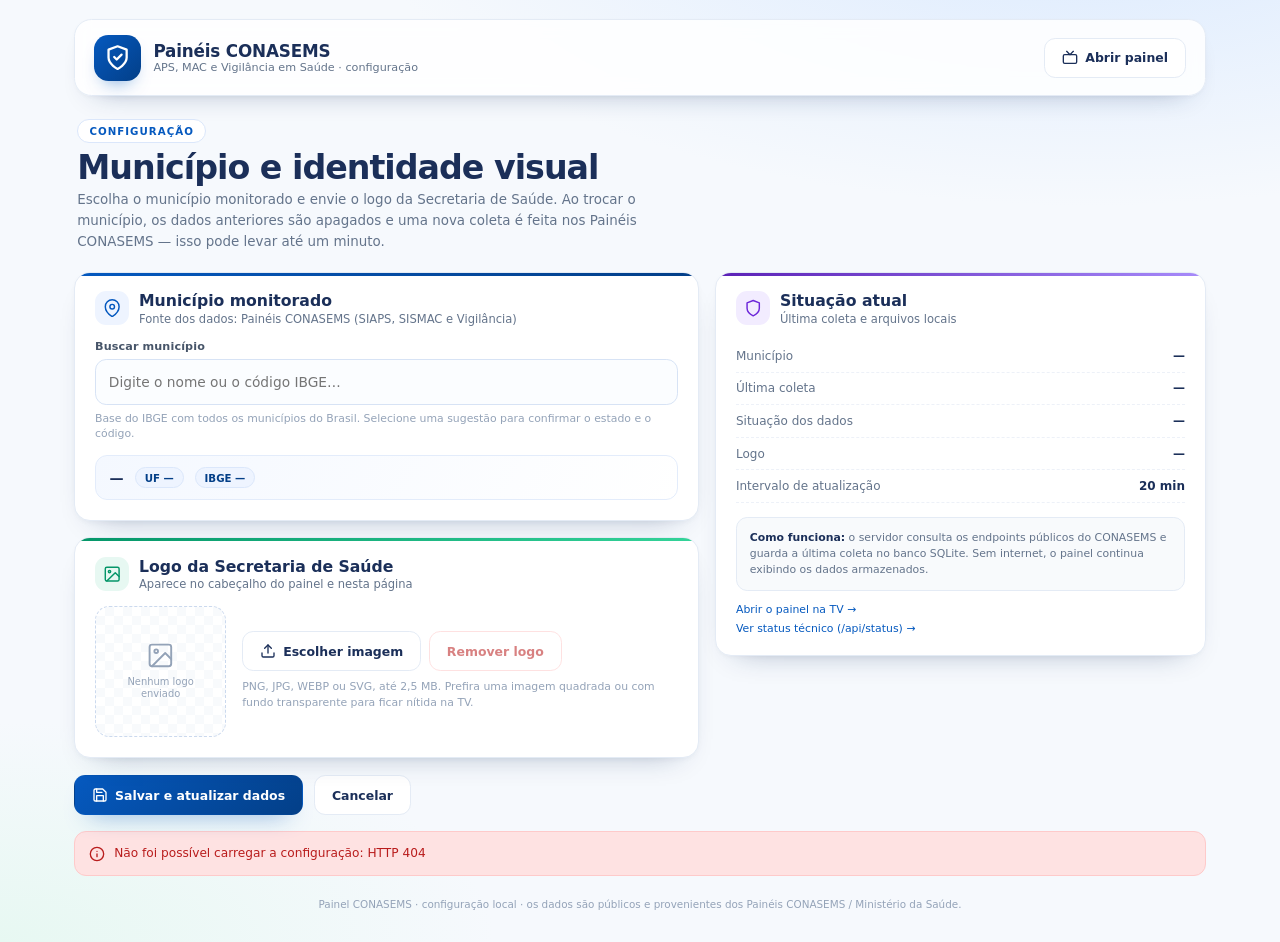
==== config.html @ da2ef795 "Adiciona configuracao de municipio e logo, Docker e documentacao" ====
<!DOCTYPE html>
<html lang="pt-BR">
<head>
<meta charset="utf-8">
<meta name="viewport" content="width=device-width, initial-scale=1">
<title>Configuração · Painel CONASEMS</title>
<meta name="robots" content="noindex">
<style>
  :root {
    --azul: #0559bf;
    --azul-escuro: #033f88;
    --marinho: #1b2f59;
    --azul-fundo: #eef4ff;
    --verde: #10b981;
    --verde-claro: #d1fae5;
    --amarelo: #eab308;
    --amarelo-claro: #fef3c7;
    --vermelho: #ef4444;
    --vermelho-claro: #fee2e2;
    --texto: #0f172a;
    --texto-suave: #64748b;
    --texto-fraco: #94a3b8;
    --linha: #e4ebf5;
    --fundo: #f6f9fd;
    --cartao: #ffffff;
    --raio: 1rem;
    --sombra: 0 14px 30px -22px rgba(15, 45, 90, .45), 0 2px 6px -2px rgba(15, 45, 90, .06);
    --fonte: "Inter", "Segoe UI", system-ui, -apple-system, Roboto, Arial, sans-serif;
    --fonte-titulo: "Outfit", "Inter", "Segoe UI Semibold", "Segoe UI", system-ui, sans-serif;
    --gradiente: linear-gradient(135deg, #0559bf 0%, #033f88 100%);
  }
  * { box-sizing: border-box; }
  html, body { margin: 0; min-height: 100%; }
  body {
    font-family: var(--fonte);
    color: var(--texto);
    background:
      radial-gradient(1200px 500px at 85% -10%, #dbeafe 0%, transparent 60%),
      radial-gradient(900px 400px at 0% 100%, #e7f8f2 0%, transparent 55%),
      var(--fundo);
    -webkit-font-smoothing: antialiased;
  }
  .pagina { max-width: 1180px; margin: 0 auto; padding: 1.2rem 1.5rem 2rem; }
  .topo {
    display: flex; align-items: center; justify-content: space-between; gap: 1rem;
    padding: .9rem 1.2rem; margin-bottom: 1.4rem;
    background: rgba(255,255,255,.85); backdrop-filter: blur(8px);
    border: 1px solid var(--linha); border-radius: 1.1rem; box-shadow: var(--sombra);
  }
  .marca { display: flex; align-items: center; gap: .8rem; min-width: 0; }
  .marca-simbolo {
    width: 2.9rem; height: 2.9rem; border-radius: .9rem; flex: none;
    background: var(--gradiente); color: #fff;
    display: grid; place-items: center; overflow: hidden;
    box-shadow: 0 10px 20px -12px rgba(5, 89, 191, .8);
  }
  .marca-simbolo svg { width: 1.7rem; height: 1.7rem; fill: none; stroke: currentColor; stroke-width: 2; stroke-linecap: round; stroke-linejoin: round; }
  .marca-simbolo img { width: 100%; height: 100%; object-fit: contain; background: #fff; }
  .marca-texto { display: flex; flex-direction: column; line-height: 1.2; min-width: 0; }
  .marca-texto strong { font-family: var(--fonte-titulo); font-size: 1.05rem; color: var(--marinho); font-weight: 700; letter-spacing: -.01em; }
  .marca-texto span { font-size: .7rem; color: var(--texto-suave); }
  .botao {
    display: inline-flex; align-items: center; justify-content: center; gap: .45rem;
    min-height: 2.5rem; padding: .55rem 1.05rem; border-radius: .7rem;
    border: 1px solid transparent; font-family: inherit; font-size: .78rem; font-weight: 700;
    cursor: pointer; text-decoration: none; transition: all .18s ease;
  }
  .botao.primario { background: var(--gradiente); color: #fff; box-shadow: 0 12px 24px -16px rgba(5,89,191,.9); }
  .botao.primario:hover { filter: brightness(1.06); transform: translateY(-1px); }
  .botao.secundario { background: #fff; border-color: var(--linha); color: var(--marinho); }
  .botao.secundario:hover { border-color: #c7dcff; color: var(--azul); background: #f8fbff; }
  .botao.perigo { background: #fff; border-color: #fecaca; color: #b91c1c; }
  .botao.perigo:hover { background: #fff5f5; }
  .botao:disabled { opacity: .55; cursor: not-allowed; transform: none; }
  .botao svg { width: 1rem; height: 1rem; fill: none; stroke: currentColor; stroke-width: 2; stroke-linecap: round; stroke-linejoin: round; }
  .introducao { margin: 0 .2rem 1.2rem; }
  .etiqueta {
    display: inline-flex; align-items: center; gap: .4rem;
    padding: .32rem .7rem; border-radius: 999px;
    background: #fff; border: 1px solid #dbe7fb; color: var(--azul);
    font-size: .64rem; font-weight: 800; letter-spacing: .1em; text-transform: uppercase;
  }
  .introducao h1 {
    font-family: var(--fonte-titulo); font-size: clamp(1.6rem, 2.6vw, 2.35rem);
    letter-spacing: -.03em; color: var(--marinho); margin: .5rem 0 .25rem; line-height: 1.05;
  }
  .introducao p { margin: 0; max-width: 70ch; color: var(--texto-suave); font-size: .84rem; line-height: 1.55; }
  .grade { display: grid; grid-template-columns: minmax(0, 1.12fr) minmax(0, .88fr); gap: 1rem; align-items: start; }
  .coluna { display: flex; flex-direction: column; gap: 1rem; min-width: 0; }
  .cartao {
    position: relative; background: var(--cartao); border: 1px solid var(--linha);
    border-radius: var(--raio); box-shadow: var(--sombra); padding: 1.15rem 1.25rem 1.25rem;
    overflow: hidden;
  }
  .cartao::after {
    content: ""; position: absolute; inset: 0 0 auto 0; height: 3px;
    background: var(--destaque, var(--gradiente));
  }
  .cartao.verde { --destaque: linear-gradient(90deg, #059669, #34d399); }
  .cartao.roxo { --destaque: linear-gradient(90deg, #5b21b6, #a78bfa); }
  .cartao.amarelo { --destaque: linear-gradient(90deg, #d97706, #fbbf24); }
  .cartao-topo { display: flex; align-items: center; gap: .6rem; margin-bottom: .9rem; }
  .icone-caixa {
    width: 2.15rem; height: 2.15rem; border-radius: .7rem; flex: none;
    display: grid; place-items: center; background: var(--azul-fundo); color: var(--azul);
  }
  .icone-caixa svg { width: 1.15rem; height: 1.15rem; fill: none; stroke: currentColor; stroke-width: 1.9; stroke-linecap: round; stroke-linejoin: round; }
  .icone-caixa.verde { background: #e7f8f2; color: #059669; }
  .icone-caixa.roxo { background: #f2ecff; color: #6d28d9; }
  .cartao-titulo { font-family: var(--fonte-titulo); font-size: .98rem; font-weight: 700; color: var(--marinho); }
  .cartao-sub { font-size: .72rem; color: var(--texto-suave); margin-top: .1rem; }
  .campo { display: flex; flex-direction: column; gap: .35rem; }
  .campo label { font-size: .7rem; font-weight: 700; color: #475569; letter-spacing: .01em; }
  .campo input[type="text"] {
    width: 100%; min-height: 2.9rem; padding: .65rem .8rem;
    border: 1px solid #d7e3f5; border-radius: .7rem; background: #fbfdff;
    font-family: inherit; font-size: .86rem; color: var(--texto); outline: none;
    transition: border-color .18s ease, box-shadow .18s ease;
  }
  .campo input[type="text"]:focus { border-color: #8bb8f5; box-shadow: 0 0 0 4px rgba(5,89,191,.1); background: #fff; }
  .ajuda { font-size: .68rem; color: var(--texto-fraco); line-height: 1.45; }
  .selecionado {
    display: flex; align-items: center; gap: .7rem; flex-wrap: wrap;
    margin-top: .8rem; padding: .7rem .85rem;
    border: 1px solid #e3ecfb; border-radius: .75rem;
    background: linear-gradient(120deg, #f4f8ff, #ffffff);
  }
  .selecionado .nome { font-weight: 800; color: var(--marinho); font-size: .88rem; }
  .pilula {
    display: inline-flex; align-items: center; gap: .3rem;
    padding: .22rem .55rem; border-radius: 999px;
    font-size: .64rem; font-weight: 700; background: var(--azul-fundo);
    color: var(--azul-escuro); border: 1px solid #dbe7fb;
  }
  .logo-area { display: flex; align-items: center; gap: 1rem; flex-wrap: wrap; }
  .logo-preview {
    width: 8.2rem; height: 8.2rem; flex: none; border-radius: .9rem;
    border: 1px dashed #cbd9ee; background:
      linear-gradient(45deg, #f8fafc 25%, transparent 25%, transparent 75%, #f8fafc 75%) 0 0 / 18px 18px,
      linear-gradient(45deg, #f8fafc 25%, transparent 25%, transparent 75%, #f8fafc 75%) 9px 9px / 18px 18px,
      #fff;
    display: grid; place-items: center; overflow: hidden; position: relative;
  }
  .logo-preview img { width: 100%; height: 100%; object-fit: contain; padding: .35rem; background: #fff; }
  .logo-vazio { display: flex; flex-direction: column; align-items: center; gap: .35rem; color: var(--texto-fraco); text-align: center; padding: .5rem; }
  .logo-vazio svg { width: 1.8rem; height: 1.8rem; fill: none; stroke: currentColor; stroke-width: 1.6; stroke-linecap: round; stroke-linejoin: round; }
  .logo-vazio span { font-size: .62rem; line-height: 1.3; }
  .logo-controles { display: flex; flex-direction: column; gap: .5rem; flex: 1; min-width: 12rem; }
  .linha-botoes { display: flex; gap: .5rem; flex-wrap: wrap; }
  .acoes { display: flex; align-items: center; gap: .7rem; flex-wrap: wrap; margin-top: 1.1rem; }
  .acoes .espaco { flex: 1; }
  .mensagem {
    display: none; align-items: flex-start; gap: .55rem; margin-top: 1rem;
    padding: .75rem .9rem; border-radius: .75rem; font-size: .76rem; line-height: 1.5;
    border: 1px solid transparent;
  }
  .mensagem.visivel { display: flex; }
  .mensagem svg { width: 1rem; height: 1rem; flex: none; margin-top: .1rem; fill: none; stroke: currentColor; stroke-width: 2; stroke-linecap: round; stroke-linejoin: round; }
  .mensagem.info { background: var(--azul-fundo); border-color: #dbe7fb; color: var(--azul-escuro); }
  .mensagem.sucesso { background: var(--verde-claro); border-color: #a7f3d0; color: #047857; }
  .mensagem.aviso { background: var(--amarelo-claro); border-color: #fde68a; color: #b45309; }
  .mensagem.erro { background: var(--vermelho-claro); border-color: #fecaca; color: #b91c1c; }
  .resumo { position: sticky; top: 1rem; }
  .resumo .linha { display: flex; align-items: baseline; justify-content: space-between; gap: .8rem; padding: .55rem 0; border-bottom: 1px dashed #edf1f8; font-size: .75rem; }
  .resumo .linha:last-of-type { border-bottom: none; }
  .resumo .rotulo { color: var(--texto-suave); }
  .resumo .valor { font-weight: 700; color: var(--marinho); text-align: right; }
  .status-dado {
    display: inline-flex; align-items: center; gap: .35rem;
    padding: .2rem .55rem; border-radius: 999px; font-size: .62rem; font-weight: 800;
    background: var(--verde-claro); color: #047857; border: 1px solid #a7f3d0;
  }
  .status-dado.parcial { background: var(--amarelo-claro); color: #b45309; border-color: #fde68a; }
  .status-dado.erro { background: var(--vermelho-claro); color: #b91c1c; border-color: #fecaca; }
  .nota { margin-top: .9rem; padding: .7rem .8rem; border-radius: .7rem; background: #f8fafc; border: 1px solid var(--linha); font-size: .68rem; color: var(--texto-suave); line-height: 1.5; }
  .nota b { color: var(--marinho); }
  .enderecos { display: flex; flex-direction: column; gap: .35rem; margin-top: .8rem; font-size: .68rem; }
  .enderecos a { color: var(--azul); text-decoration: none; word-break: break-all; }
  .enderecos a:hover { text-decoration: underline; }
  .rodape { margin-top: 1.4rem; text-align: center; font-size: .65rem; color: var(--texto-fraco); }
  .girando { animation: girar 1s linear infinite; }
  @keyframes girar { to { transform: rotate(360deg); } }
  @media (max-width: 880px) {
    .grade { grid-template-columns: 1fr; }
    .resumo { position: static; }
    .pagina { padding: 1rem; }
    .topo { flex-wrap: wrap; }
  }
</style>
</head>
<body>
<div class="pagina">

  <header class="topo">
    <div class="marca">
      <div class="marca-simbolo" id="marca-simbolo">
        <svg viewBox="0 0 24 24" aria-hidden="true"><path d="M12 22s8-4 8-10V5l-8-3-8 3v7c0 6 8 10 8 10z"/><polyline points="9 11.5 11.2 13.7 15.5 9.4"/></svg>
      </div>
      <div class="marca-texto">
        <strong>Painéis CONASEMS</strong>
        <span>APS, MAC e Vigilância em Saúde · configuração</span>
      </div>
    </div>
    <a class="botao secundario" href="./">
      <svg viewBox="0 0 24 24" aria-hidden="true"><rect x="2" y="7" width="20" height="13" rx="2"/><polyline points="17 2 12 7 7 2"/></svg>
      Abrir painel
    </a>
  </header>

  <div class="introducao">
    <span class="etiqueta">Configuração</span>
    <h1>Município e identidade visual</h1>
    <p>Escolha o município monitorado e envie o logo da Secretaria de Saúde. Ao trocar o município, os dados
      anteriores são apagados e uma nova coleta é feita nos Painéis CONASEMS — isso pode levar até um minuto.</p>
  </div>

  <form id="formulario" autocomplete="off">
    <div class="grade">
      <div class="coluna">

        <section class="cartao">
          <div class="cartao-topo">
            <div class="icone-caixa">
              <svg viewBox="0 0 24 24" aria-hidden="true"><path d="M21 10c0 7-9 13-9 13s-9-6-9-13a9 9 0 0 1 18 0z"/><circle cx="12" cy="10" r="3"/></svg>
            </div>
            <div>
              <div class="cartao-titulo">Município monitorado</div>
              <div class="cartao-sub">Fonte dos dados: Painéis CONASEMS (SIAPS, SISMAC e Vigilância)</div>
            </div>
          </div>

          <div class="campo">
            <label for="municipio">Buscar município</label>
            <input type="text" id="municipio" name="municipio" list="lista-municipios"
                   placeholder="Digite o nome ou o código IBGE…" spellcheck="false">
            <datalist id="lista-municipios"></datalist>
            <span class="ajuda">Base do IBGE com todos os municípios do Brasil. Selecione uma sugestão para
              confirmar o estado e o código.</span>
          </div>

          <div class="selecionado" id="selecionado">
            <span class="nome" id="sel-nome">—</span>
            <span class="pilula" id="sel-uf">UF —</span>
            <span class="pilula" id="sel-ibge">IBGE —</span>
          </div>
        </section>

        <section class="cartao verde">
          <div class="cartao-topo">
            <div class="icone-caixa verde">
              <svg viewBox="0 0 24 24" aria-hidden="true"><rect x="3" y="3" width="18" height="18" rx="2"/><circle cx="8.5" cy="8.5" r="1.5"/><polyline points="21 15 16 10 5 21"/></svg>
            </div>
            <div>
              <div class="cartao-titulo">Logo da Secretaria de Saúde</div>
              <div class="cartao-sub">Aparece no cabeçalho do painel e nesta página</div>
            </div>
          </div>

          <div class="logo-area">
            <div class="logo-preview" id="logo-preview">
              <div class="logo-vazio" id="logo-vazio">
                <svg viewBox="0 0 24 24" aria-hidden="true"><rect x="3" y="3" width="18" height="18" rx="2"/><circle cx="8.5" cy="8.5" r="1.5"/><polyline points="21 15 16 10 5 21"/></svg>
                <span>Nenhum logo<br>enviado</span>
              </div>
              <img id="logo-img" alt="Pré-visualização do logo" hidden>
            </div>

            <div class="logo-controles">
              <input type="file" id="arquivo-logo" accept="image/png,image/jpeg,image/webp,image/svg+xml" hidden>
              <div class="linha-botoes">
                <button type="button" class="botao secundario" id="btn-escolher">
                  <svg viewBox="0 0 24 24" aria-hidden="true"><path d="M21 15v4a2 2 0 0 1-2 2H5a2 2 0 0 1-2-2v-4"/><polyline points="17 8 12 3 7 8"/><line x1="12" y1="3" x2="12" y2="15"/></svg>
                  Escolher imagem
                </button>
                <button type="button" class="botao perigo" id="btn-remover" disabled>
                  Remover logo
                </button>
              </div>
              <span class="ajuda">PNG, JPG, WEBP ou SVG, até 2,5 MB. Prefira uma imagem quadrada ou com fundo
                transparente para ficar nítida na TV.</span>
            </div>
          </div>
        </section>

      </div>

      <aside class="cartao roxo resumo">
        <div class="cartao-topo">
          <div class="icone-caixa roxo">
            <svg viewBox="0 0 24 24" aria-hidden="true"><path d="M12 22s8-4 8-10V5l-8-3-8 3v7c0 6 8 10 8 10z"/></svg>
          </div>
          <div>
            <div class="cartao-titulo">Situação atual</div>
            <div class="cartao-sub">Última coleta e arquivos locais</div>
          </div>
        </div>

        <div class="linha"><span class="rotulo">Município</span><span class="valor" id="info-municipio">—</span></div>
        <div class="linha"><span class="rotulo">Última coleta</span><span class="valor" id="info-coleta">—</span></div>
        <div class="linha"><span class="rotulo">Situação dos dados</span><span class="valor" id="info-status">—</span></div>
        <div class="linha"><span class="rotulo">Logo</span><span class="valor" id="info-logo">—</span></div>
        <div class="linha"><span class="rotulo">Intervalo de atualização</span><span class="valor" id="info-intervalo">20 min</span></div>

        <div class="nota">
          <b>Como funciona:</b> o servidor consulta os endpoints públicos do CONASEMS e guarda a última coleta no
          banco SQLite. Sem internet, o painel continua exibindo os dados armazenados.
        </div>
        <div class="enderecos">
          <a href="./" target="_blank" rel="noopener">Abrir o painel na TV →</a>
          <a href="/api/status" target="_blank" rel="noopener">Ver status técnico (/api/status) →</a>
        </div>
      </aside>
    </div>

    <div class="acoes">
      <button type="submit" class="botao primario" id="btn-salvar">
        <svg viewBox="0 0 24 24" aria-hidden="true"><path d="M19 21H5a2 2 0 0 1-2-2V5a2 2 0 0 1 2-2h11l5 5v11a2 2 0 0 1-2 2z"/><polyline points="17 21 17 13 7 13 7 21"/><polyline points="7 3 7 8 15 8"/></svg>
        Salvar e atualizar dados
      </button>
      <a class="botao secundario" href="./">Cancelar</a>
      <span class="espaco"></span>
      <span class="ajuda" id="aviso-coleta"></span>
    </div>

    <div class="mensagem" id="mensagem" role="status" aria-live="polite">
      <svg viewBox="0 0 24 24" aria-hidden="true"><circle cx="12" cy="12" r="10"/><line x1="12" y1="16" x2="12" y2="12"/><line x1="12" y1="8" x2="12.01" y2="8"/></svg>
      <span id="mensagem-texto"></span>
    </div>
  </form>

  <footer class="rodape">
    Painel CONASEMS · configuração local · os dados são públicos e provenientes dos Painéis CONASEMS / Ministério da Saúde.
  </footer>
</div>

<script>
(() => {
  'use strict';

  const $ = (sel) => document.querySelector(sel);
  const form = $('#formulario');
  const campo = $('#municipio');
  const lista = $('#lista-municipios');
  const selNome = $('#sel-nome');
  const selUf = $('#sel-uf');
  const selIbge = $('#sel-ibge');
  const preview = $('#logo-preview');
  const logoImg = $('#logo-img');
  const logoVazio = $('#logo-vazio');
  const arquivo = $('#arquivo-logo');
  const btnEscolher = $('#btn-escolher');
  const btnRemover = $('#btn-remover');
  const btnSalvar = $('#btn-salvar');
  const mensagem = $('#mensagem');
  const mensagemTexto = $('#mensagem-texto');
  const avisoColeta = $('#aviso-coleta');
  const marcaSimbolo = $('#marca-simbolo');

  const estado = {
    municipios: [],
    config: null,
    logoData: null,
    removerLogo: false,
    salvando: false,
  };

  const rotulo = (m) => `${m[1]} — ${m[2]} · ${m[0]}`;
  const nf = new Intl.NumberFormat('pt-BR');

  function mostrarMensagem(texto, tipo = 'info') {
    mensagem.className = `mensagem visivel ${tipo}`;
    mensagemTexto.textContent = texto;
  }

  function esconderMensagem() {
    mensagem.className = 'mensagem';
    mensagemTexto.textContent = '';
  }

  function formatarData(iso) {
    if (!iso) return '—';
    try {
      return new Date(iso).toLocaleString('pt-BR', { dateStyle: 'short', timeStyle: 'short' });
    } catch (erro) {
      return iso;
    }
  }

  function municipioDaEntrada() {
    const texto = campo.value.trim();
    if (!texto) return null;
    const exato = estado.municipios.find((m) => rotulo(m) === texto);
    if (exato) return exato;
    const codigos = texto.match(/\b\d{6,7}\b/g);
    if (codigos && codigos.length) {
      const codigo = codigos[codigos.length - 1];
      return estado.municipios.find((m) => m[0] === codigo) || null;
    }
    const nome = texto.toLowerCase();
    const porNome = estado.municipios.filter((m) => m[1].toLowerCase() === nome);
    return porNome.length === 1 ? porNome[0] : null;
  }

  function atualizarSelecionado() {
    const m = municipioDaEntrada();
    selNome.textContent = m ? m[1] : '—';
    selUf.textContent = m ? `UF ${m[2]}` : 'UF —';
    selIbge.textContent = m ? `IBGE ${m[0]}` : 'IBGE —';
    if (!m && campo.value.trim()) {
      selNome.textContent = 'Selecione uma sugestão da lista';
    }
  }

  function montarLista() {
    const fragmento = document.createDocumentFragment();
    estado.municipios.forEach((m) => {
      const opcao = document.createElement('option');
      opcao.value = rotulo(m);
      fragmento.appendChild(opcao);
    });
    lista.replaceChildren(fragmento);
  }

  function mostrarLogo(src) {
    if (!src) {
      logoImg.hidden = true;
      logoImg.removeAttribute('src');
      logoVazio.hidden = false;
      marcaSimbolo.querySelector('img')?.remove();
      return;
    }
    logoImg.src = src;
    logoImg.hidden = false;
    logoVazio.hidden = true;
  }

  function preencher(dados) {
    const cfg = dados.config || {};
    estado.config = cfg;
    const municipio = cfg.municipio || {};
    if (municipio.ibge) {
      const linha = estado.municipios.find((m) => m[0] === String(municipio.ibge));
      campo.value = linha ? rotulo(linha) : `${municipio.nome} — ${municipio.uf} · ${municipio.ibge}`;
    }
    atualizarSelecionado();

    $('#info-municipio').textContent = municipio.nome ? `${municipio.nome}/${municipio.uf}` : '—';
    $('#info-coleta').textContent = dados.geradoEm ? formatarData(dados.geradoEm) : 'sem dados';
    $('#info-logo').textContent = cfg.logo ? 'enviado' : 'padrão do painel';

    const status = $('#info-status');
    if (!dados.geradoEm) {
      status.innerHTML = '<span class="status-dado erro">sem dados</span>';
    } else if (dados.status === 'parcial' || (dados.avisos && dados.avisos.length)) {
      status.innerHTML = '<span class="status-dado parcial">parcial</span>';
    } else {
      status.innerHTML = '<span class="status-dado">ok</span>';
    }

    const versao = cfg.logoVersao ? `?v=${encodeURIComponent(cfg.logoVersao)}` : '';
    if (cfg.logo) {
      const src = `${cfg.logo}${versao}`;
      mostrarLogo(src);
      marcaSimbolo.innerHTML = `<img src="${src}" alt="Logo da Secretaria de Saúde">`;
      btnRemover.disabled = false;
    } else {
      mostrarLogo(null);
      btnRemover.disabled = true;
    }

    if (dados.avisos && dados.avisos.length) {
      mostrarMensagem(`Coleta concluída com ${dados.avisos.length} aviso(s): ${dados.avisos[0]}`, 'aviso');
    }
  }

  function lerArquivo(arquivoSelecionado) {
    if (!arquivoSelecionado) return;
    const tipos = ['image/png', 'image/jpeg', 'image/jpg', 'image/webp', 'image/svg+xml'];
    if (!tipos.includes(arquivoSelecionado.type)) {
      mostrarMensagem('Formato não suportado. Envie PNG, JPG, WEBP ou SVG.', 'erro');
      return;
    }
    if (arquivoSelecionado.size > 2_500_000) {
      mostrarMensagem('A imagem tem mais de 2,5 MB. Reduza o arquivo e tente novamente.', 'erro');
      return;
    }
    const leitor = new FileReader();
    leitor.onload = () => {
      estado.logoData = leitor.result;
      estado.removerLogo = false;
      mostrarLogo(leitor.result);
      btnRemover.disabled = false;
      mostrarMensagem('Logo carregado. Clique em “Salvar e atualizar dados” para aplicar.', 'info');
    };
    leitor.onerror = () => mostrarMensagem('Não foi possível ler a imagem.', 'erro');
    leitor.readAsDataURL(arquivoSelecionado);
  }

  async function carregar() {
    try {
      const [respostaConfig, respostaMunicipios] = await Promise.all([
        fetch('/api/config', { cache: 'no-store' }),
        fetch('/api/municipios', { cache: 'no-store' }),
      ]);
      if (!respostaConfig.ok) throw new Error(`HTTP ${respostaConfig.status}`);
      const dados = await respostaConfig.json();
      estado.municipios = await respostaMunicipios.json();
      montarLista();
      preencher(dados);
    } catch (erro) {
      mostrarMensagem(`Não foi possível carregar a configuração: ${erro.message}`, 'erro');
    }
  }

  async function salvar(evento) {
    evento.preventDefault();
    if (estado.salvando) return;
    const municipio = municipioDaEntrada();
    if (!municipio) {
      mostrarMensagem('Selecione um município válido na lista de sugestões.', 'erro');
      campo.focus();
      return;
    }

    estado.salvando = true;
    btnSalvar.disabled = true;
    btnSalvar.querySelector('svg')?.classList.add('girando');
    esconderMensagem();
    avisoColeta.textContent = 'Salvando e coletando os dados… isso pode levar até um minuto.';
    mostrarMensagem(`Salvando ${municipio[1]}/${municipio[2]} e consultando os Painéis CONASEMS…`, 'info');

    try {
      const resposta = await fetch('/api/config', {
        method: 'POST',
        headers: { 'Content-Type': 'application/json' },
        body: JSON.stringify({
          ibge: municipio[0],
          logoDataUrl: estado.logoData,
          removerLogo: estado.removerLogo,
        }),
      });
      const dados = await resposta.json();
      if (!resposta.ok) throw new Error(dados.erro || `Falha ao salvar (HTTP ${resposta.status}).`);

      estado.logoData = null;
      estado.removerLogo = false;
      await carregar();

      if (dados.ok) {
        const quando = dados.geradoEm ? formatarData(dados.geradoEm) : 'agora';
        mostrarMensagem(`Configuração salva. Dados de ${municipio[1]}/${municipio[2]} atualizados em ${quando}.`, 'sucesso');
      } else if (dados.erro) {
        mostrarMensagem(`Configuração salva, mas a coleta falhou: ${dados.erro}. Tente novamente em instantes.`, 'aviso');
      } else {
        mostrarMensagem('Configuração salva. A coleta será feita na próxima atualização.', 'aviso');
      }
      avisoColeta.textContent = 'Recarregue a TV para aplicar o novo logo e município.';
    } catch (erro) {
      mostrarMensagem(erro.message || 'Não foi possível salvar a configuração.', 'erro');
      avisoColeta.textContent = '';
    } finally {
      estado.salvando = false;
      btnSalvar.disabled = false;
      btnSalvar.querySelector('svg')?.classList.remove('girando');
    }
  }

  campo.addEventListener('input', () => {
    const m = municipioDaEntrada();
    atualizarSelecionado();
    if (m) esconderMensagem();
  });
  campo.addEventListener('change', atualizarSelecionado);

  btnEscolher.addEventListener('click', () => arquivo.click());
  arquivo.addEventListener('change', () => {
    lerArquivo(arquivo.files && arquivo.files[0]);
    arquivo.value = '';
  });
  btnRemover.addEventListener('click', () => {
    estado.logoData = null;
    estado.removerLogo = true;
    mostrarLogo(null);
    btnRemover.disabled = true;
    mostrarMensagem('O logo será removido ao salvar. Clique em “Salvar e atualizar dados”.', 'info');
  });

  form.addEventListener('submit', salvar);

  carregar();
})();
</script>
</body>
</html>
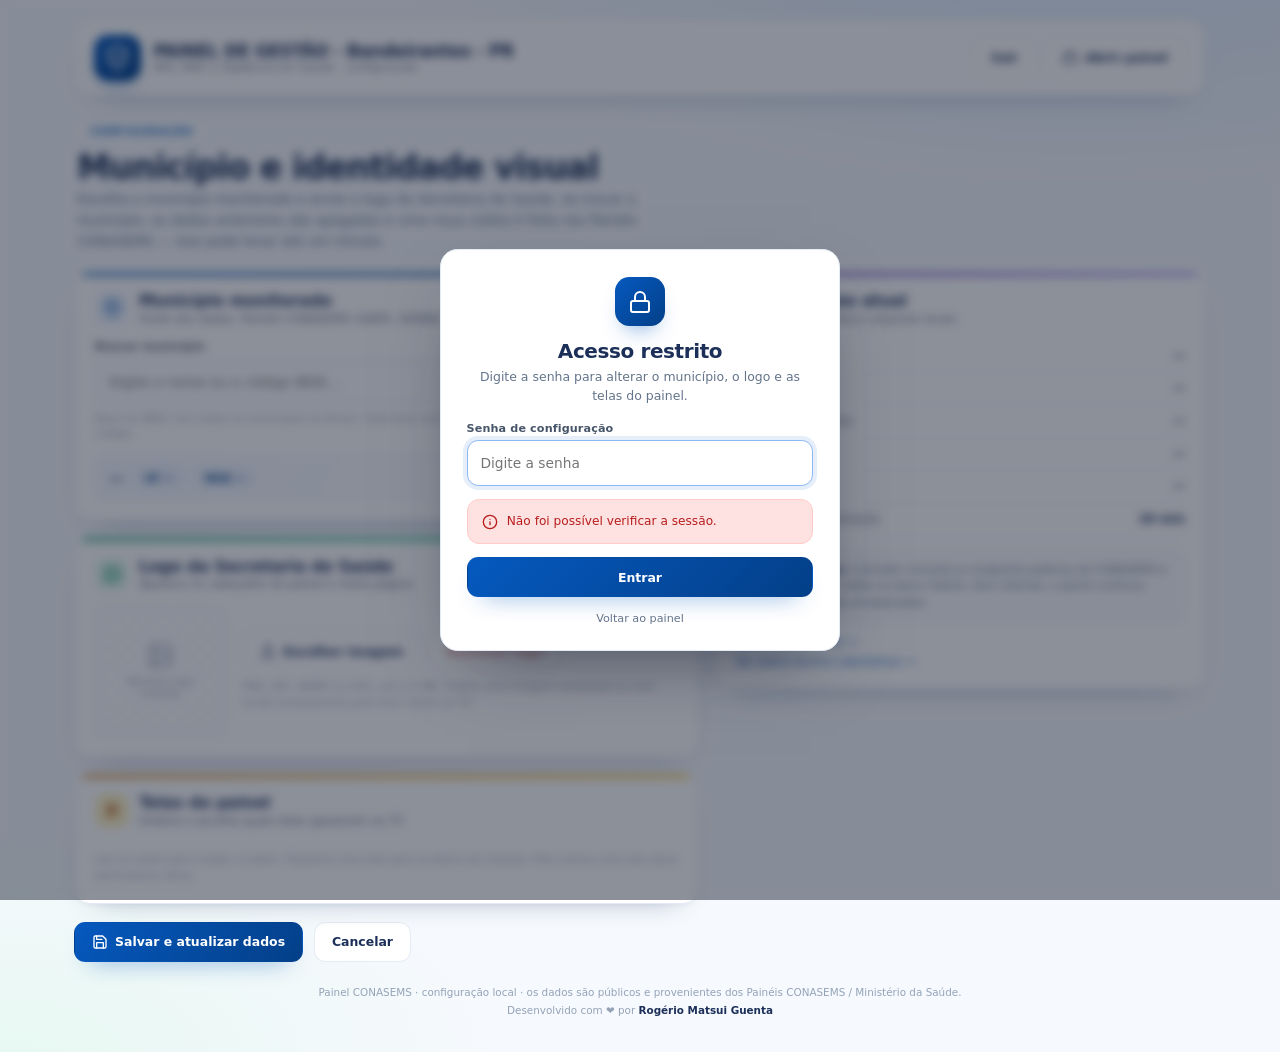
==== commit ca1c1e02: "feat: título dinâmico, ordenação/ativação de telas, senha e créditos - Cabeçalho: PAINEL DE GESTÃO -" ====
--- a/config.html
+++ b/config.html
@@ -111,13 +111,13 @@
   .cartao-sub { font-size: .72rem; color: var(--texto-suave); margin-top: .1rem; }
   .campo { display: flex; flex-direction: column; gap: .35rem; }
   .campo label { font-size: .7rem; font-weight: 700; color: #475569; letter-spacing: .01em; }
-  .campo input[type="text"] {
+  .campo input[type="text"], .campo input[type="password"] {
     width: 100%; min-height: 2.9rem; padding: .65rem .8rem;
     border: 1px solid #d7e3f5; border-radius: .7rem; background: #fbfdff;
     font-family: inherit; font-size: .86rem; color: var(--texto); outline: none;
     transition: border-color .18s ease, box-shadow .18s ease;
   }
-  .campo input[type="text"]:focus { border-color: #8bb8f5; box-shadow: 0 0 0 4px rgba(5,89,191,.1); background: #fff; }
+  .campo input[type="text"]:focus, .campo input[type="password"]:focus { border-color: #8bb8f5; box-shadow: 0 0 0 4px rgba(5,89,191,.1); background: #fff; }
   .ajuda { font-size: .68rem; color: var(--texto-fraco); line-height: 1.45; }
   .selecionado {
     display: flex; align-items: center; gap: .7rem; flex-wrap: wrap;
@@ -177,7 +177,75 @@
   .enderecos { display: flex; flex-direction: column; gap: .35rem; margin-top: .8rem; font-size: .68rem; }
   .enderecos a { color: var(--azul); text-decoration: none; word-break: break-all; }
   .enderecos a:hover { text-decoration: underline; }
-  .rodape { margin-top: 1.4rem; text-align: center; font-size: .65rem; color: var(--texto-fraco); }
+  .rodape { margin-top: 1.4rem; text-align: center; font-size: .65rem; color: var(--texto-fraco); line-height: 1.7; }
+  .rodape strong { color: var(--marinho); }
+  .topo-acoes { display: flex; align-items: center; gap: .5rem; flex-wrap: wrap; }
+
+  /* Telas do painel */
+  .lista-telas { display: flex; flex-direction: column; gap: .45rem; }
+  .tela-item {
+    display: grid; grid-template-columns: auto minmax(0, 1fr) auto;
+    gap: .6rem; align-items: center;
+    padding: .5rem .6rem; border: 1px solid var(--linha); border-radius: .7rem;
+    background: #fbfdff; transition: opacity .18s ease, background .18s ease;
+  }
+  .tela-item.desativada { opacity: .55; background: #f8fafc; }
+  .tela-pos {
+    width: 1.55rem; height: 1.55rem; border-radius: .45rem; flex: none;
+    background: var(--azul-fundo); color: var(--azul-escuro);
+    display: grid; place-items: center; font-size: .66rem; font-weight: 800;
+  }
+  .tela-nome { font-size: .76rem; font-weight: 700; color: var(--marinho); min-width: 0; }
+  .tela-controles { display: flex; align-items: center; gap: .3rem; }
+  .botao-mini {
+    width: 1.65rem; height: 1.65rem; border-radius: .45rem;
+    border: 1px solid var(--linha); background: #fff; color: #64748b;
+    display: grid; place-items: center; cursor: pointer; font-size: .8rem; line-height: 1;
+    transition: all .18s ease;
+  }
+  .botao-mini:hover:not(:disabled) { color: var(--azul); border-color: #c7dcff; background: #f5f9ff; }
+  .botao-mini:disabled { opacity: .3; cursor: default; }
+  .interruptor input {
+    appearance: none; -webkit-appearance: none;
+    width: 2.25rem; height: 1.25rem; border-radius: 999px;
+    background: #cbd5e1; position: relative; cursor: pointer; margin: 0;
+    transition: background .2s ease; vertical-align: middle;
+  }
+  .interruptor input::after {
+    content: ""; position: absolute; top: .16rem; left: .16rem;
+    width: .93rem; height: .93rem; border-radius: 50%; background: #fff;
+    box-shadow: 0 1px 2px rgba(15,23,42,.25); transition: transform .2s ease;
+  }
+  .interruptor input:checked { background: var(--verde); }
+  .interruptor input:checked::after { transform: translateX(1rem); }
+
+  /* Acesso restrito */
+  .acesso-fundo {
+    position: fixed; inset: 0; z-index: 50;
+    display: grid; place-items: center; padding: 1.2rem;
+    background: rgba(15, 23, 42, .48); backdrop-filter: blur(5px);
+  }
+  .acesso-fundo[hidden] { display: none; }
+  .acesso-cartao {
+    width: min(25rem, 100%); background: #fff; border: 1px solid var(--linha);
+    border-radius: 1.1rem; padding: 1.65rem 1.6rem 1.5rem;
+    box-shadow: 0 30px 70px -30px rgba(15, 23, 42, .6);
+    text-align: center;
+  }
+  .acesso-icone {
+    width: 3.1rem; height: 3.1rem; margin: 0 auto .8rem; border-radius: .9rem;
+    background: var(--gradiente); color: #fff; display: grid; place-items: center;
+    box-shadow: 0 12px 24px -14px rgba(5,89,191,.9);
+  }
+  .acesso-icone svg { width: 1.5rem; height: 1.5rem; fill: none; stroke: currentColor; stroke-width: 2; stroke-linecap: round; stroke-linejoin: round; }
+  .acesso-cartao h2 { font-family: var(--fonte-titulo); font-size: 1.25rem; color: var(--marinho); margin: 0 0 .3rem; letter-spacing: -.02em; }
+  .acesso-cartao p { margin: 0 0 1rem; font-size: .78rem; color: var(--texto-suave); line-height: 1.5; }
+  .acesso-cartao .campo { text-align: left; }
+  .acesso-cartao .botao { width: 100%; margin-top: .85rem; }
+  .acesso-cartao .mensagem { margin-top: .8rem; text-align: left; }
+  .acesso-voltar { display: inline-block; margin-top: .9rem; font-size: .7rem; color: var(--texto-suave); text-decoration: none; }
+  .acesso-voltar:hover { color: var(--azul); }
+  body.travado { overflow: hidden; }
   .girando { animation: girar 1s linear infinite; }
   @keyframes girar { to { transform: rotate(360deg); } }
   @media (max-width: 880px) {
@@ -189,6 +257,27 @@
 </style>
 </head>
 <body>
+
+<div class="acesso-fundo" id="acesso" hidden>
+  <form class="acesso-cartao" id="form-acesso" autocomplete="off">
+    <div class="acesso-icone">
+      <svg viewBox="0 0 24 24" aria-hidden="true"><rect x="3" y="11" width="18" height="11" rx="2"/><path d="M7 11V7a5 5 0 0 1 10 0v4"/></svg>
+    </div>
+    <h2>Acesso restrito</h2>
+    <p>Digite a senha para alterar o município, o logo e as telas do painel.</p>
+    <div class="campo">
+      <label for="senha">Senha de configuração</label>
+      <input type="password" id="senha" autocomplete="current-password" placeholder="Digite a senha" required>
+    </div>
+    <div class="mensagem" id="acesso-mensagem" role="alert" aria-live="assertive">
+      <svg viewBox="0 0 24 24" aria-hidden="true"><circle cx="12" cy="12" r="10"/><line x1="12" y1="16" x2="12" y2="12"/><line x1="12" y1="8" x2="12.01" y2="8"/></svg>
+      <span id="acesso-texto"></span>
+    </div>
+    <button type="submit" class="botao primario" id="btn-entrar">Entrar</button>
+    <a class="acesso-voltar" href="./">Voltar ao painel</a>
+  </form>
+</div>
+
 <div class="pagina">
 
   <header class="topo">
@@ -197,14 +286,17 @@
         <svg viewBox="0 0 24 24" aria-hidden="true"><path d="M12 22s8-4 8-10V5l-8-3-8 3v7c0 6 8 10 8 10z"/><polyline points="9 11.5 11.2 13.7 15.5 9.4"/></svg>
       </div>
       <div class="marca-texto">
-        <strong>Painéis CONASEMS</strong>
+        <strong id="marca-titulo">PAINEL DE GESTÃO - Bandeirantes - PR</strong>
         <span>APS, MAC e Vigilância em Saúde · configuração</span>
       </div>
     </div>
-    <a class="botao secundario" href="./">
-      <svg viewBox="0 0 24 24" aria-hidden="true"><rect x="2" y="7" width="20" height="13" rx="2"/><polyline points="17 2 12 7 7 2"/></svg>
-      Abrir painel
-    </a>
+    <div class="topo-acoes">
+      <button type="button" class="botao secundario" id="btn-sair" hidden>Sair</button>
+      <a class="botao secundario" href="./">
+        <svg viewBox="0 0 24 24" aria-hidden="true"><rect x="2" y="7" width="20" height="13" rx="2"/><polyline points="17 2 12 7 7 2"/></svg>
+        Abrir painel
+      </a>
+    </div>
   </header>
 
   <div class="introducao">
@@ -282,6 +374,22 @@
           </div>
         </section>
 
+        <section class="cartao amarelo">
+          <div class="cartao-topo">
+            <div class="icone-caixa" style="background:#fef3c7;color:#b45309">
+              <svg viewBox="0 0 24 24" aria-hidden="true"><line x1="4" y1="6" x2="20" y2="6"/><line x1="4" y1="12" x2="20" y2="12"/><line x1="4" y1="18" x2="20" y2="18"/><circle cx="9" cy="6" r="2"/><circle cx="15" cy="12" r="2"/><circle cx="8" cy="18" r="2"/></svg>
+            </div>
+            <div>
+              <div class="cartao-titulo">Telas do painel</div>
+              <div class="cartao-sub">Ordene e escolha quais telas aparecem na TV</div>
+            </div>
+          </div>
+
+          <div class="lista-telas" id="lista-telas"></div>
+          <span class="ajuda" style="display:block;margin-top:.6rem">Use as setas para mudar a ordem. Desative uma
+            tela para ocultá-la da rotação. Pelo menos uma tela deve permanecer ativa.</span>
+        </section>
+
       </div>
 
       <aside class="cartao roxo resumo">
@@ -299,6 +407,7 @@
         <div class="linha"><span class="rotulo">Última coleta</span><span class="valor" id="info-coleta">—</span></div>
         <div class="linha"><span class="rotulo">Situação dos dados</span><span class="valor" id="info-status">—</span></div>
         <div class="linha"><span class="rotulo">Logo</span><span class="valor" id="info-logo">—</span></div>
+        <div class="linha"><span class="rotulo">Telas ativas</span><span class="valor" id="info-telas">—</span></div>
         <div class="linha"><span class="rotulo">Intervalo de atualização</span><span class="valor" id="info-intervalo">20 min</span></div>
 
         <div class="nota">
@@ -329,7 +438,8 @@
   </form>
 
   <footer class="rodape">
-    Painel CONASEMS · configuração local · os dados são públicos e provenientes dos Painéis CONASEMS / Ministério da Saúde.
+    Painel CONASEMS · configuração local · os dados são públicos e provenientes dos Painéis CONASEMS / Ministério da Saúde.<br>
+    Desenvolvido com ❤️ por <strong>Rogério Matsui Guenta</strong>
   </footer>
 </div>
 
@@ -355,17 +465,32 @@
   const mensagemTexto = $('#mensagem-texto');
   const avisoColeta = $('#aviso-coleta');
   const marcaSimbolo = $('#marca-simbolo');
+  const listaTelas = $('#lista-telas');
+  const acesso = $('#acesso');
+  const formAcesso = $('#form-acesso');
+  const campoSenha = $('#senha');
+  const btnEntrar = $('#btn-entrar');
+  const btnSair = $('#btn-sair');
+  const acessoMensagem = $('#acesso-mensagem');
+  const acessoTexto = $('#acesso-texto');
 
   const estado = {
     municipios: [],
     config: null,
+    catalogo: [],
+    slides: [],
     logoData: null,
     removerLogo: false,
+    autenticado: false,
     salvando: false,
   };
 
   const rotulo = (m) => `${m[1]} — ${m[2]} · ${m[0]}`;
   const nf = new Intl.NumberFormat('pt-BR');
+  const esc = (texto) =>
+    String(texto == null ? '' : texto).replace(/[&<>"']/g, (c) => (
+      { '&': '&amp;', '<': '&lt;', '>': '&gt;', '"': '&quot;', "'": '&#39;' }[c]
+    ));
 
   function mostrarMensagem(texto, tipo = 'info') {
     mensagem.className = `mensagem visivel ${tipo}`;
@@ -384,6 +509,54 @@
     } catch (erro) {
       return iso;
     }
+  }
+
+  function tituloTela(id) {
+    const item = estado.catalogo.find((t) => t.id === id);
+    return item ? item.titulo : id;
+  }
+
+  function renderizarTelas() {
+    const fragmento = document.createDocumentFragment();
+    estado.slides.forEach((item, i) => {
+      const linha = document.createElement('div');
+      linha.className = `tela-item${item.ativo ? '' : ' desativada'}`;
+      linha.innerHTML = `
+        <span class="tela-pos">${i + 1}</span>
+        <span class="tela-nome">${esc(tituloTela(item.id))}</span>
+        <span class="tela-controles">
+          <button type="button" class="botao-mini" data-acao="subir" data-indice="${i}"
+                  title="Mover para cima" aria-label="Mover ${esc(tituloTela(item.id))} para cima" ${i === 0 ? 'disabled' : ''}>↑</button>
+          <button type="button" class="botao-mini" data-acao="descer" data-indice="${i}"
+                  title="Mover para baixo" aria-label="Mover ${esc(tituloTela(item.id))} para baixo" ${i === estado.slides.length - 1 ? 'disabled' : ''}>↓</button>
+          <label class="interruptor" title="${item.ativo ? 'Desativar' : 'Ativar'} ${esc(tituloTela(item.id))}">
+            <input type="checkbox" data-acao="ativar" data-indice="${i}" ${item.ativo ? 'checked' : ''}
+                   aria-label="Exibir ${esc(tituloTela(item.id))}">
+          </label>
+        </span>`;
+      fragmento.appendChild(linha);
+    });
+    listaTelas.replaceChildren(fragmento);
+    const ativas = estado.slides.filter((item) => item.ativo).length;
+    $('#info-telas').textContent = `${ativas} de ${estado.slides.length}`;
+  }
+
+  function mostrarAcesso(mostrar = true) {
+    acesso.hidden = !mostrar;
+    document.body.classList.toggle('travado', mostrar);
+    if (mostrar) {
+      setTimeout(() => campoSenha.focus(), 60);
+    }
+  }
+
+  function mostrarAcessoMensagem(texto, tipo = 'erro') {
+    if (!texto) {
+      acessoMensagem.className = 'mensagem';
+      acessoTexto.textContent = '';
+      return;
+    }
+    acessoMensagem.className = `mensagem visivel ${tipo}`;
+    acessoTexto.textContent = texto;
   }
 
   function municipioDaEntrada() {
@@ -438,6 +611,9 @@
     const cfg = dados.config || {};
     estado.config = cfg;
     const municipio = cfg.municipio || {};
+    if (municipio.nome) {
+      $('#marca-titulo').textContent = `PAINEL DE GESTÃO - ${municipio.nome} - ${municipio.uf}`;
+    }
     if (municipio.ibge) {
       const linha = estado.municipios.find((m) => m[0] === String(municipio.ibge));
       campo.value = linha ? rotulo(linha) : `${municipio.nome} — ${municipio.uf} · ${municipio.ibge}`;
@@ -467,6 +643,24 @@
       mostrarLogo(null);
       btnRemover.disabled = true;
     }
+
+    estado.catalogo = Array.isArray(dados.slidesDisponiveis) ? dados.slidesDisponiveis : estado.catalogo;
+    const conhecidas = new Set(estado.catalogo.map((t) => t.id));
+    const vistas = new Set();
+    estado.slides = [];
+    (Array.isArray(cfg.slides) ? cfg.slides : []).forEach((item) => {
+      const id = typeof item === 'string' ? item : item && item.id;
+      if (!conhecidas.has(id) || vistas.has(id)) return;
+      vistas.add(id);
+      estado.slides.push({
+        id,
+        ativo: typeof item === 'string' ? true : !item || item.ativo !== false,
+      });
+    });
+    estado.catalogo.forEach((t) => {
+      if (!vistas.has(t.id)) estado.slides.push({ id: t.id, ativo: true });
+    });
+    renderizarTelas();
 
     if (dados.avisos && dados.avisos.length) {
       mostrarMensagem(`Coleta concluída com ${dados.avisos.length} aviso(s): ${dados.avisos[0]}`, 'aviso');
@@ -512,6 +706,65 @@
     }
   }
 
+  async function entrar(evento) {
+    evento.preventDefault();
+    const valor = campoSenha.value;
+    if (!valor) return;
+    btnEntrar.disabled = true;
+    mostrarAcessoMensagem('');
+    try {
+      const resposta = await fetch('/api/login', {
+        method: 'POST',
+        headers: { 'Content-Type': 'application/json' },
+        body: JSON.stringify({ senha: valor }),
+      });
+      const dados = await resposta.json().catch(() => ({}));
+      if (!resposta.ok) throw new Error(dados.erro || 'Não foi possível entrar.');
+      campoSenha.value = '';
+      estado.autenticado = true;
+      btnSair.hidden = false;
+      mostrarAcesso(false);
+      await carregar();
+    } catch (erro) {
+      mostrarAcessoMensagem(erro.message || 'Senha incorreta.', 'erro');
+      campoSenha.select();
+    } finally {
+      btnEntrar.disabled = false;
+    }
+  }
+
+  async function sair() {
+    btnSair.disabled = true;
+    try {
+      await fetch('/api/logout', { method: 'POST' });
+    } catch (erro) {
+      // mesmo sem resposta, a interface volta para a tela de acesso
+    }
+    estado.autenticado = false;
+    btnSair.disabled = false;
+    btnSair.hidden = true;
+    mostrarAcessoMensagem('');
+    mostrarAcesso(true);
+  }
+
+  async function iniciarPagina() {
+    try {
+      const resposta = await fetch('/api/sessao', { cache: 'no-store' });
+      const dados = await resposta.json();
+      if (!dados.autenticado) {
+        mostrarAcesso(true);
+        return;
+      }
+    } catch (erro) {
+      mostrarAcesso(true);
+      mostrarAcessoMensagem('Não foi possível verificar a sessão.', 'erro');
+      return;
+    }
+    estado.autenticado = true;
+    btnSair.hidden = false;
+    await carregar();
+  }
+
   async function salvar(evento) {
     evento.preventDefault();
     if (estado.salvando) return;
@@ -537,9 +790,15 @@
           ibge: municipio[0],
           logoDataUrl: estado.logoData,
           removerLogo: estado.removerLogo,
+          slides: estado.slides,
         }),
       });
       const dados = await resposta.json();
+      if (resposta.status === 401) {
+        mostrarAcesso(true);
+        mostrarAcessoMensagem(dados.erro || 'Sessão expirada. Digite a senha novamente.', 'erro');
+        throw new Error(dados.erro || 'Senha necessária.');
+      }
       if (!resposta.ok) throw new Error(dados.erro || `Falha ao salvar (HTTP ${resposta.status}).`);
 
       estado.logoData = null;
@@ -554,7 +813,7 @@
       } else {
         mostrarMensagem('Configuração salva. A coleta será feita na próxima atualização.', 'aviso');
       }
-      avisoColeta.textContent = 'Recarregue a TV para aplicar o novo logo e município.';
+      avisoColeta.textContent = 'Recarregue a TV para aplicar o novo logo, município e ordem das telas.';
     } catch (erro) {
       mostrarMensagem(erro.message || 'Não foi possível salvar a configuração.', 'erro');
       avisoColeta.textContent = '';
@@ -571,6 +830,35 @@
     if (m) esconderMensagem();
   });
   campo.addEventListener('change', atualizarSelecionado);
+
+  listaTelas.addEventListener('click', (evento) => {
+    const botao = evento.target.closest('button[data-acao]');
+    if (!botao) return;
+    const indice = Number(botao.dataset.indice);
+    if (!Number.isInteger(indice) || indice < 0 || indice >= estado.slides.length) return;
+    if (botao.dataset.acao === 'subir' && indice > 0) {
+      [estado.slides[indice - 1], estado.slides[indice]] = [estado.slides[indice], estado.slides[indice - 1]];
+      renderizarTelas();
+    } else if (botao.dataset.acao === 'descer' && indice < estado.slides.length - 1) {
+      [estado.slides[indice + 1], estado.slides[indice]] = [estado.slides[indice], estado.slides[indice + 1]];
+      renderizarTelas();
+    }
+  });
+
+  listaTelas.addEventListener('change', (evento) => {
+    const entrada = evento.target.closest('input[data-acao="ativar"]');
+    if (!entrada) return;
+    const indice = Number(entrada.dataset.indice);
+    if (!Number.isInteger(indice) || indice < 0 || indice >= estado.slides.length) return;
+    const outroAtivo = estado.slides.some((item, i) => i !== indice && item.ativo);
+    if (!entrada.checked && !outroAtivo) {
+      entrada.checked = true;
+      mostrarMensagem('Mantenha pelo menos uma tela ativa.', 'aviso');
+      return;
+    }
+    estado.slides[indice].ativo = entrada.checked;
+    renderizarTelas();
+  });
 
   btnEscolher.addEventListener('click', () => arquivo.click());
   arquivo.addEventListener('change', () => {
@@ -586,8 +874,10 @@
   });
 
   form.addEventListener('submit', salvar);
-
-  carregar();
+  formAcesso.addEventListener('submit', entrar);
+  btnSair.addEventListener('click', sair);
+
+  iniciarPagina();
 })();
 </script>
 </body>
